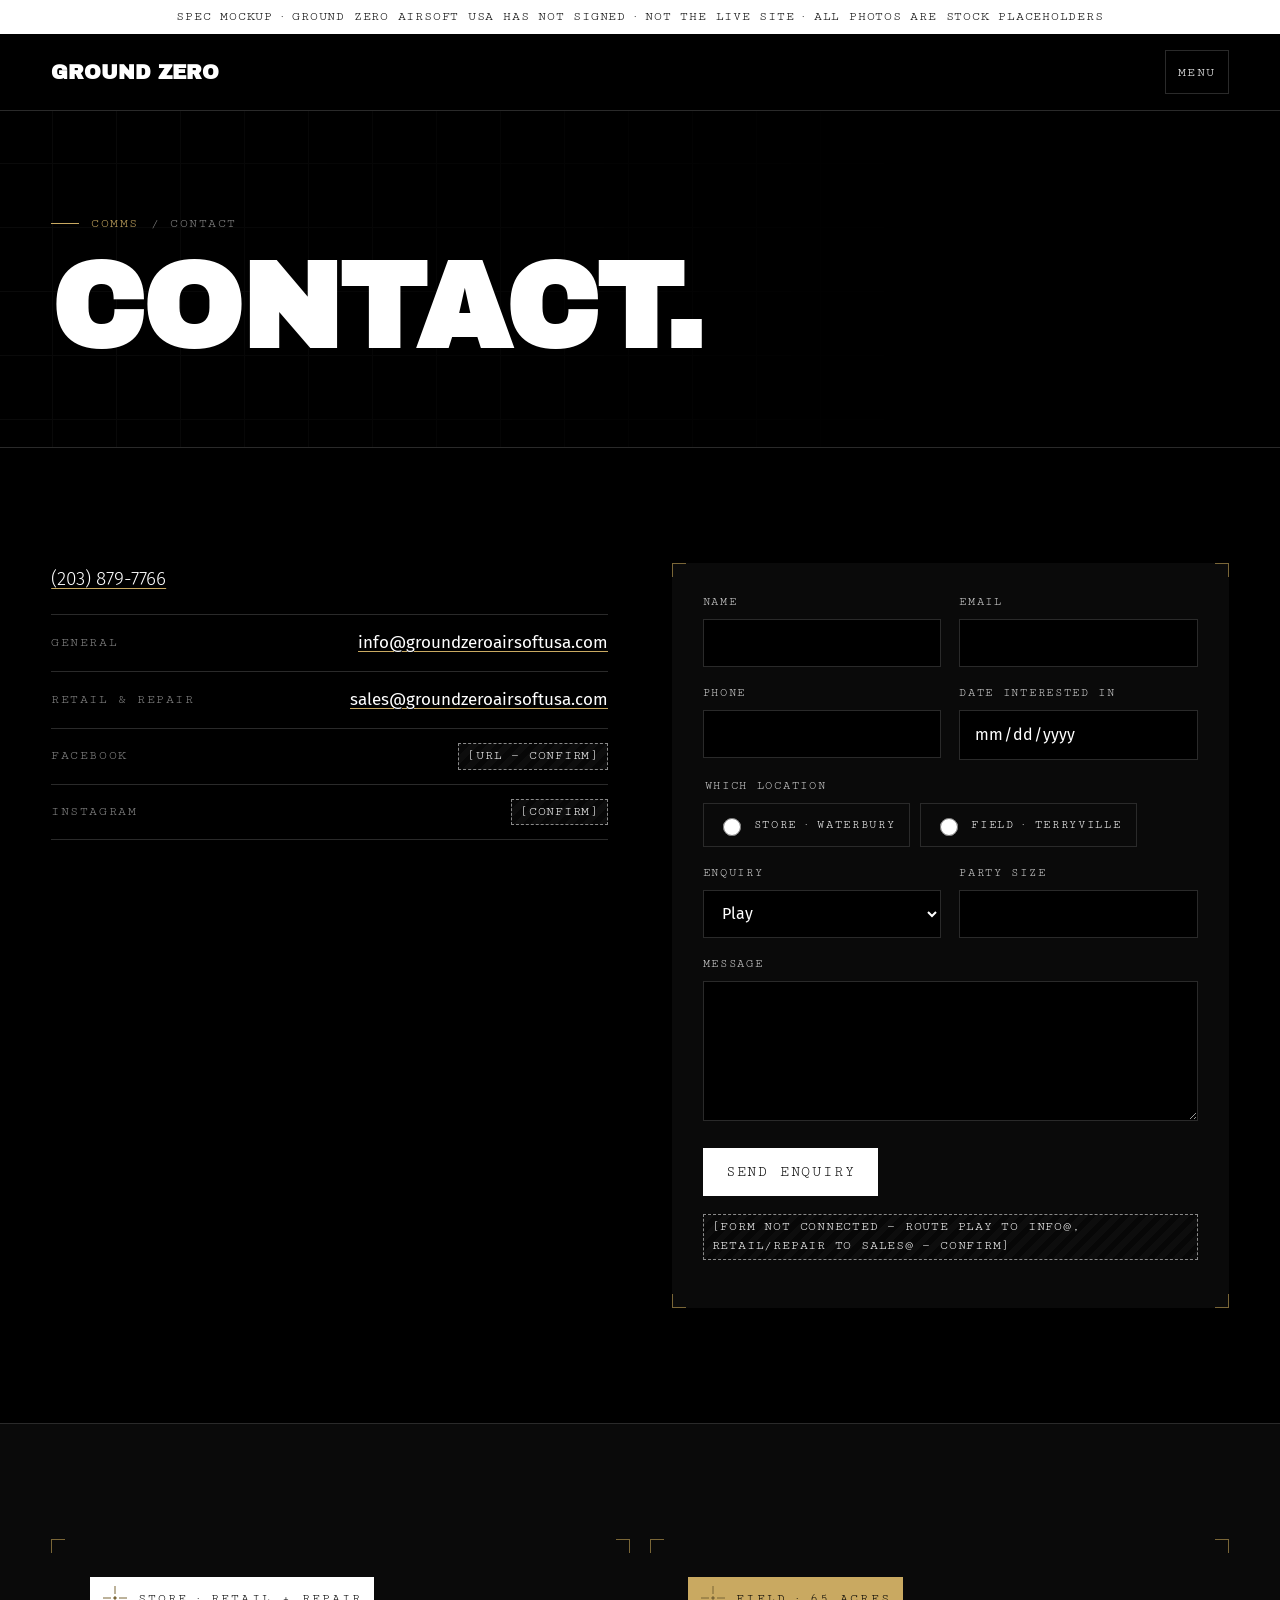
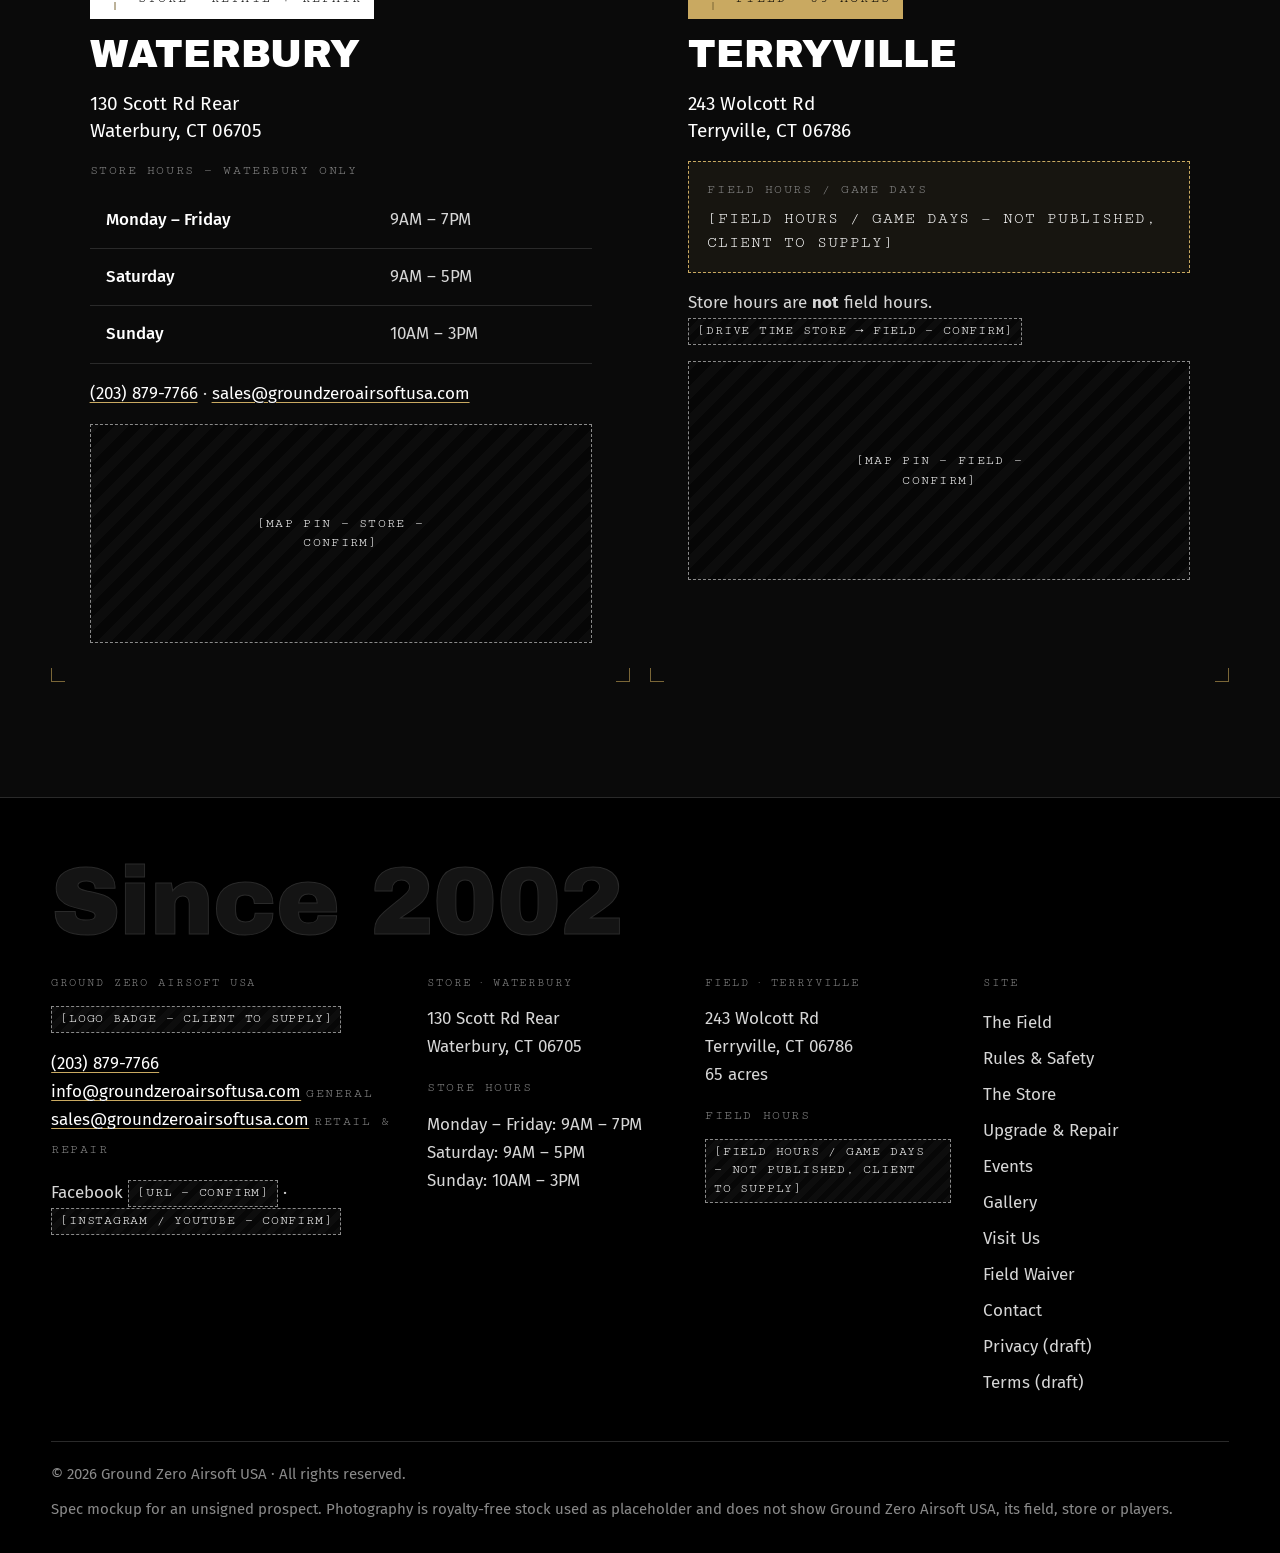
==== contact.html @ c012fc30 "Publish spec mockup preview (site files only) Co-Authored-By: Claude Opus 5.5 <noreply@anthropic.com" ====
<!doctype html>
<html lang="en">
<head>
<meta charset="utf-8">
<meta name="viewport" content="width=device-width, initial-scale=1">
<title>Contact | Ground Zero Airsoft USA</title>
<meta name="description" content="Call (203) 879-7766 or email info@ / sales@groundzeroairsoftusa.com.">
<meta name="robots" content="noindex, nofollow">
<meta name="theme-color" content="#000000">
<link rel="icon" href="assets/favicon.svg" type="image/svg+xml">
<link rel="preconnect" href="https://fonts.googleapis.com">
<link rel="preconnect" href="https://fonts.gstatic.com" crossorigin>
<link href="https://fonts.googleapis.com/css2?family=Archivo+Black&family=Cutive+Mono&family=Fira+Sans:wght@400;500;600&display=swap" rel="stylesheet">
<link rel="stylesheet" href="styles.css">
</head>
<body>
<a class="skip" href="#main">Skip to content</a>
<div class="mock-ribbon">Spec mockup · Ground Zero Airsoft USA has not signed · not the live site · all photos are stock placeholders</div>
<header class="site-head">
  <div class="wrap">
    <a class="brand" href="index.html" aria-label="Ground Zero Airsoft USA home"><span class="display">Ground Zero</span><span class="mono">Airsoft USA · est. 2002</span></a>
    <button class="menu-btn" aria-expanded="false" aria-controls="site-nav">Menu</button>
    <nav class="nav" id="site-nav" aria-label="Main"><ul><li><a href="index.html">Home</a></li><li><a href="field.html">The Field</a></li><li><a href="rules.html">Rules &amp; Safety</a></li><li><a href="store.html">The Store</a></li><li><a href="upgrade-repair.html">Upgrade &amp; Repair</a></li><li><a href="events.html">Events</a></li><li><a href="gallery.html">Gallery</a></li><li><a href="visit.html">Visit Us</a></li><li><a href="waiver.html">Field Waiver</a></li></ul></nav>
    <a class="head-call" href="tel:+12038797766"><svg class="xmark" viewBox="0 0 26 26" aria-hidden="true" fill="none" stroke="currentColor" stroke-width="1"><path d="M13 1v8M13 17v8M1 13h8M17 13h8"/><circle cx="13" cy="13" r="1.2" fill="currentColor"/></svg>(203) 879-7766</a>
  </div>
</header>
<main id="main">
<section class="page-head">
  <div class="grid-overlay" aria-hidden="true"></div>
  <div class="wrap">
    <p class="eyebrow"><b>COMMS</b> / Contact</p>
    <h1 class="display">Contact.</h1>
    
  </div>
</section>
<section class="section"><div class="wrap split split--top"><div>
  <p class="lede"><a href="tel:+12038797766">(203) 879-7766</a></p>
  <ul class="loc-list"><li><span class="mono">General</span><a href="mailto:info@groundzeroairsoftusa.com">info@groundzeroairsoftusa.com</a></li><li><span class="mono">Retail &amp; repair</span><a href="mailto:sales@groundzeroairsoftusa.com">sales@groundzeroairsoftusa.com</a></li><li><span class="mono">Facebook</span><span class="flag ">[URL — CONFIRM]</span></li><li><span class="mono">Instagram</span><span class="flag ">[CONFIRM]</span></li></ul>
</div><div class="brk panel card rv"><form class="form" data-mock novalidate>
  <div class="row"><div><label for="f-name">Name</label><input id="f-name" required autocomplete="name"></div><div><label for="f-email">Email</label><input id="f-email" type="email" required autocomplete="email"></div></div>
  <div class="row"><div><label for="f-phone">Phone</label><input id="f-phone" type="tel" autocomplete="tel"></div><div><label for="f-date">Date interested in</label><input id="f-date" type="date"></div></div>
  <fieldset><legend>Which location</legend><div class="checks"><label><input type="radio" name="loc" value="store">Store · Waterbury</label><label><input type="radio" name="loc" value="field">Field · Terryville</label></div></fieldset>
  <div class="row"><div><label for="f-type">Enquiry</label><select id="f-type"><option>Play</option><option>Special event</option><option>Retail</option><option>Upgrade / repair</option></select></div><div><label for="f-party">Party size</label><input id="f-party" type="number" min="1" inputmode="numeric"></div></div>
  <div><label for="f-msg">Message</label><textarea id="f-msg"></textarea></div>
  <div class="btn-row"><button class="btn btn--primary" type="submit">Send enquiry</button></div>
  <p class="form-status" role="status" tabindex="-1" hidden></p>
  <p><span class="flag ">[FORM NOT CONNECTED — ROUTE PLAY TO info@, RETAIL/REPAIR TO sales@ — CONFIRM]</span></p>
</form></div></div></section>
<section class="section section--panel"><div class="wrap"><div class="locs"><article class="loc brk rv" id="store-location">
    <span class="tag"><svg class="xmark" viewBox="0 0 26 26" aria-hidden="true" fill="none" stroke="currentColor" stroke-width="1"><path d="M13 1v8M13 17v8M1 13h8M17 13h8"/><circle cx="13" cy="13" r="1.2" fill="currentColor"/></svg>Store · retail + repair</span>
    <h3>Waterbury</h3>
    <address>130 Scott Rd Rear<br>Waterbury, CT 06705</address>
    <table class="dtable"><caption>Store hours — Waterbury only</caption><tbody><tr><th scope="row">Monday – Friday</th><td>9AM – 7PM</td></tr><tr><th scope="row">Saturday</th><td>9AM – 5PM</td></tr><tr><th scope="row">Sunday</th><td>10AM – 3PM</td></tr></tbody></table>
    <p style="margin:0"><a href="tel:+12038797766">(203) 879-7766</a> · <a href="mailto:sales@groundzeroairsoftusa.com">sales@groundzeroairsoftusa.com</a></p>
    <div class="ph-frame"><span>[MAP PIN — STORE — CONFIRM]</span></div>
  </article><article class="loc loc--field brk rv" id="field-location">
    <span class="tag"><svg class="xmark" viewBox="0 0 26 26" aria-hidden="true" fill="none" stroke="currentColor" stroke-width="1"><path d="M13 1v8M13 17v8M1 13h8M17 13h8"/><circle cx="13" cy="13" r="1.2" fill="currentColor"/></svg>Field · 65 acres</span>
    <h3>Terryville</h3>
    <address>243 Wolcott Rd<br>Terryville, CT 06786</address>
    <div class="hours-gap"><p class="mono" style="margin:0 0 8px">Field hours / game days</p><span class="flag">[FIELD HOURS / GAME DAYS — NOT PUBLISHED, CLIENT TO SUPPLY]</span></div>
    <p style="margin:0">Store hours are <strong>not</strong> field hours. <span class="flag ">[DRIVE TIME STORE → FIELD — CONFIRM]</span></p>
    <div class="ph-frame"><span>[MAP PIN — FIELD — CONFIRM]</span></div>
  </article></div></div></section></main>
<footer class="site-foot">
  <div class="wrap">
    <p class="esa" aria-hidden="true">Since 2002</p>
    <div class="foot-grid">
      <div>
        <h2>Ground Zero Airsoft USA</h2>
        <p><span class="flag ">[LOGO BADGE — CLIENT TO SUPPLY]</span></p>
        <p><a href="tel:+12038797766">(203) 879-7766</a><br><a href="mailto:info@groundzeroairsoftusa.com">info@groundzeroairsoftusa.com</a> <span class="mono">General</span><br><a href="mailto:sales@groundzeroairsoftusa.com">sales@groundzeroairsoftusa.com</a> <span class="mono">Retail &amp; repair</span></p>
        <p>Facebook <span class="flag ">[URL — CONFIRM]</span> · <span class="flag ">[INSTAGRAM / YOUTUBE — CONFIRM]</span></p>
      </div>
      <div>
        <h2>Store · Waterbury</h2>
        <p>130 Scott Rd Rear<br>Waterbury, CT 06705</p>
        <p class="mono">Store hours</p><p>Monday – Friday: 9AM – 7PM<br>Saturday: 9AM – 5PM<br>Sunday: 10AM – 3PM</p>
      </div>
      <div>
        <h2>Field · Terryville</h2>
        <p>243 Wolcott Rd<br>Terryville, CT 06786<br>65 acres</p>
        <p class="mono">Field hours</p><p><span class="flag ">[FIELD HOURS / GAME DAYS — NOT PUBLISHED, CLIENT TO SUPPLY]</span></p>
      </div>
      <div>
        <h2>Site</h2>
        <ul><li><a href="field.html">The Field</a></li><li><a href="rules.html">Rules &amp; Safety</a></li><li><a href="store.html">The Store</a></li><li><a href="upgrade-repair.html">Upgrade &amp; Repair</a></li><li><a href="events.html">Events</a></li><li><a href="gallery.html">Gallery</a></li><li><a href="visit.html">Visit Us</a></li><li><a href="waiver.html">Field Waiver</a></li><li><a href="contact.html">Contact</a></li><li><a href="privacy.html">Privacy (draft)</a></li><li><a href="terms.html">Terms (draft)</a></li></ul>
      </div>
    </div>
    <div class="foot-base">
      <p>© <span data-year>2026</span> Ground Zero Airsoft USA · All rights reserved.</p>
      <p>Spec mockup for an unsigned prospect. Photography is royalty-free stock used as placeholder and does not show Ground Zero Airsoft USA, its field, store or players.</p>
    </div>
  </div>
</footer>
<nav class="action-bar" aria-label="Quick actions">
  <a href="tel:+12038797766">Call</a>
  <a href="waiver.html">Field waiver</a>
</nav>
<script src="script.js" defer></script>
</body>
</html>
---- styles.css ----
/* ==========================================================================
   Ground Zero Airsoft USA — spec mockup
   Register: their own badge. True black + white + logo tan (#C9A961, CONFIRM
   from the logo file). Tan draws lines and sets figures; it never fills area.
   Heavy, wide, warm, institutional. NO BLUE anywhere: the theme-default blue
   is gone, and electric blue belongs to another lead in this folder.
   The reticle is the design system: rings, crosshairs, tick rings, brackets.
   ========================================================================== */

@property --arm { syntax: "<length>"; inherits: true; initial-value: 14px; }
@property --bc  { syntax: "<color>";  inherits: true; initial-value: #7A6637; }

:root {
  --zero: #000000;          /* true black — the logo's ground, ~80% of every page */
  --panel: #0A0A0A;
  --panel-raised: #141414;
  --rule: #2A2A2A;
  --muted: #8A8A8A;         /* 6.1:1 on black */
  --body: #D6D6D6;
  --white: #FFFFFF;         /* display type, the dominant high-contrast voice */
  --tan: #C9A961;           /* [CONFIRM — SAMPLE FROM LOGO FILE] precious minority accent, ~5%: lines and figures, never area */
  --tan-dim: #7A6637;
  --tan-wash: rgba(201, 169, 97, .07);

  --f-display: "Archivo Black", "Arial Black", sans-serif;
  --f-body: "Fira Sans", system-ui, sans-serif;
  --f-mono: "Cutive Mono", "Courier New", monospace;

  --ease: cubic-bezier(.2, .7, .2, 1);
  --wrap: 1600px;
  --gutter: clamp(16px, 4vw, 56px);
  --head-h: 76px;
}

*, *::before, *::after { box-sizing: border-box; }
html { -webkit-text-size-adjust: 100%; scroll-padding-top: calc(var(--head-h) + 16px); }
body {
  margin: 0; background: var(--zero); color: var(--body);
  font: 400 1.0625rem/1.65 var(--f-body);
  -webkit-font-smoothing: antialiased;
  padding-bottom: 64px; /* mobile action bar */
}
@media (min-width: 900px) { body { padding-bottom: 0; } }
img { max-width: 100%; height: auto; display: block; }
a { color: var(--white); text-decoration-color: var(--tan); text-underline-offset: 3px; text-decoration-thickness: 1px; }
a:hover { color: var(--tan); }
:focus-visible { outline: 2px solid var(--tan); outline-offset: 3px; }
h1, h2, h3, h4 { color: var(--white); margin: 0 0 .5em; }
p { margin: 0 0 1em; }
.sr-only { position: absolute; width: 1px; height: 1px; overflow: hidden; clip: rect(0 0 0 0); white-space: nowrap; }
.skip { position: absolute; left: 12px; top: -60px; z-index: 100; background: var(--white); color: var(--zero); padding: 10px 14px; font-family: var(--f-mono); }
.skip:focus { top: 12px; }

.wrap { width: 100%; max-width: var(--wrap); margin: 0 auto; padding: 0 var(--gutter); }

/* ---------- Type voices ---------- */
.display {
  font-family: var(--f-display); font-weight: 900; text-transform: uppercase;
  letter-spacing: -.015em; line-height: .95; color: var(--white);
}
.mono, .eyebrow {
  font-family: var(--f-mono); text-transform: uppercase; letter-spacing: .12em;
  color: var(--muted); font-size: .8125rem; line-height: 1.5;
}
.eyebrow { display: flex; align-items: center; gap: 12px; margin-bottom: 18px; }
.eyebrow::before { content: ""; width: 28px; height: 1px; background: var(--tan); flex: none; }
.eyebrow b { color: var(--tan); font-weight: 400; }
h2.display { font-size: clamp(2rem, 5.4vw, 4.4rem); margin-bottom: 20px; }
h3.display { font-size: clamp(1.4rem, 2.6vw, 2.1rem); font-weight: 400; }
.lede { font-size: 1.1875rem; font-weight: 300; color: var(--body); max-width: 62ch; }

/* ---------- Flags: every [CONFIRM] stays visible ---------- */
.flag {
  display: inline-block; font: 400 .8125rem/1.45 var(--f-mono); letter-spacing: .06em;
  text-transform: uppercase; color: var(--white);
  border: 1px dashed var(--muted); background: repeating-linear-gradient(-45deg, #0d0d0d 0 6px, #070707 6px 12px);
  padding: 3px 8px; vertical-align: middle; max-width: 100%; overflow-wrap: anywhere;
}
.flag--block { display: block; padding: 12px 14px; margin: 12px 0; }
.flag--sic { border-color: var(--tan-dim); color: var(--tan); }
.flag--note { color: var(--body); }
.mock-ribbon {
  background: var(--white); color: var(--zero); font: 400 .8125rem/1.4 var(--f-mono);
  letter-spacing: .06em; text-transform: uppercase; text-align: center; padding: 8px 16px;
}

/* ---------- Bracket corners (draw on) ---------- */
.brk {
  --arm: 14px; --bc: var(--tan-dim);
  position: relative;
  background:
    linear-gradient(var(--bc), var(--bc)) top left / var(--arm) 1px no-repeat,
    linear-gradient(var(--bc), var(--bc)) top left / 1px var(--arm) no-repeat,
    linear-gradient(var(--bc), var(--bc)) top right / var(--arm) 1px no-repeat,
    linear-gradient(var(--bc), var(--bc)) top right / 1px var(--arm) no-repeat,
    linear-gradient(var(--bc), var(--bc)) bottom left / var(--arm) 1px no-repeat,
    linear-gradient(var(--bc), var(--bc)) bottom left / 1px var(--arm) no-repeat,
    linear-gradient(var(--bc), var(--bc)) bottom right / var(--arm) 1px no-repeat,
    linear-gradient(var(--bc), var(--bc)) bottom right / 1px var(--arm) no-repeat;
  transition: --arm 180ms var(--ease), --bc 120ms linear;
}
.brk.panel { background-color: var(--panel); }
.js-motion .brk.rv:not(.is-in) { --arm: 0px; }
a.brk:hover, .brk:hover, .brk:focus-within, .brk.is-active { --bc: var(--tan); }

/* ---------- Header ---------- */
.site-head {
  position: sticky; top: 0; z-index: 50; background: rgba(0, 0, 0, .92);
  border-bottom: 1px solid var(--rule); backdrop-filter: blur(8px);
}
.site-head .wrap { display: flex; align-items: center; gap: 20px; height: var(--head-h); transition: height 220ms var(--ease); }
.site-head.is-condensed .wrap { height: 56px; }
.brand { display: flex; align-items: baseline; gap: 10px; text-decoration: none; color: var(--white); min-height: 44px; align-items: center; }
.brand .display { font-size: 1.75rem; line-height: 1; }
.brand .mono { font-size: .6875rem; color: var(--muted); }
.nav { margin-left: auto; }
.nav ul { list-style: none; margin: 0; padding: 0; display: flex; gap: 2px; }
.nav a {
  display: flex; align-items: center; min-height: 44px; padding: 0 10px;
  font: 400 .8125rem/1 var(--f-mono); letter-spacing: .1em; text-transform: uppercase;
  color: var(--body); text-decoration: none; border-bottom: 1px solid transparent;
}
.nav a:hover { color: var(--tan); }
.nav a[aria-current="page"] { color: var(--tan); border-bottom-color: var(--tan); }
.head-call {
  display: none; font: 400 .9375rem/1 var(--f-mono); letter-spacing: .08em; color: var(--white);
  text-decoration: none; border: 1px solid var(--rule); padding: 0 14px; min-height: 44px; align-items: center; gap: 8px;
}
.head-call:hover { border-color: var(--tan); color: var(--white); }
.menu-btn {
  margin-left: auto; min-height: 44px; min-width: 44px; padding: 0 12px; background: none;
  border: 1px solid var(--rule); color: var(--white); font: 400 .8125rem/1 var(--f-mono);
  letter-spacing: .12em; text-transform: uppercase; cursor: pointer;
}
@media (max-width: 1179px) {
  .nav { position: fixed; inset: var(--head-h) 0 auto 0; background: var(--zero); border-bottom: 1px solid var(--rule); display: none; max-height: calc(100vh - var(--head-h)); overflow: auto; }
  .nav.is-open { display: block; }
  .nav ul { flex-direction: column; padding: 8px var(--gutter) 20px; }
  .nav a { border-bottom: 1px solid var(--rule); font-size: .9375rem; }
}
@media (min-width: 1180px) {
  .menu-btn { display: none; }
  .head-call { display: inline-flex; }
}

/* ---------- Buttons ---------- */
.btn {
  display: inline-flex; align-items: center; justify-content: center; gap: 10px; min-height: 48px;
  padding: 0 22px; font: 400 .9375rem/1 var(--f-mono); letter-spacing: .12em; text-transform: uppercase;
  text-decoration: none; border: 1px solid var(--white); cursor: pointer;
  transition: background-color 120ms linear, color 120ms linear, border-color 120ms linear;
}
.btn--primary { background: var(--white); color: var(--zero); }
.btn--primary { background: var(--white); border-color: var(--white); color: var(--zero); }
.btn--primary:hover { background: var(--tan); border-color: var(--tan); color: var(--zero); }
.btn--ghost { background: transparent; color: var(--white); border-color: var(--tan); }
.btn--ghost:hover { border-color: var(--tan); color: var(--white); background: var(--tan-wash); }
.btn-row { display: flex; flex-wrap: wrap; gap: 12px; }

/* ---------- Hero ---------- */
.hero { position: relative; min-height: min(92vh, 900px); display: flex; align-items: flex-end; overflow: hidden; border-bottom: 1px solid var(--rule); }
.hero picture img { object-position: 70% 30%; }
.hero picture, .hero picture img { position: absolute; inset: 0; width: 100%; height: 100%; object-fit: cover; }
.hero::before { /* scrim: ground -> transparent, 180deg family */
  content: ""; position: absolute; inset: 0; z-index: 1;
  background:
    linear-gradient(0deg, var(--zero) 0%, rgba(0, 0, 0, 0) 38%),
    linear-gradient(90deg, rgba(0, 0, 0, .88) 0%, rgba(0, 0, 0, 0) 68%);
}
.grid-overlay {
  position: absolute; inset: -12px; z-index: 2; pointer-events: none; opacity: .35;
  background-image:
    linear-gradient(var(--rule) 1px, transparent 1px),
    linear-gradient(90deg, var(--rule) 1px, transparent 1px);
  background-size: 64px 64px;
}
.js-motion .hero .grid-overlay { animation: drift 40s linear infinite alternate; }
@keyframes drift { to { transform: translate(12px, 12px); } }
.hero-inner { position: relative; z-index: 3; padding-top: 120px; padding-bottom: clamp(40px, 7vw, 88px); width: 100%; }
/* red slash under the hero headline */
.hero h1::after { content: ""; display: block; width: 120px; height: 6px; background: var(--tan); margin-top: 18px; }
.hero h1 { font-size: clamp(2.5rem, 8.4vw, 7rem); margin: 0 auto 22px; max-width: 16ch; }
.hero .tagline { color: var(--white); }
.hero .tagline b { color: var(--tan); font-weight: 400; }
.img-label {
  position: absolute; z-index: 3; right: var(--gutter); top: 16px; font: 400 .75rem/1.4 var(--f-mono);
  letter-spacing: .08em; text-transform: uppercase; color: var(--body); background: rgba(0, 0, 0, .8); padding: 4px 8px; border: 1px solid var(--rule);
}
.reticle { position: absolute; z-index: 3; width: 84px; height: 84px; right: 18%; top: 30%; color: var(--tan); opacity: .9; pointer-events: none; }
.js-motion .reticle { animation: settle 900ms var(--ease) both 200ms; }
@keyframes settle { from { transform: translate(-26px, 18px) scale(1.25); opacity: 0; } to { transform: none; opacity: .9; } }
@media (max-width: 699px) { .reticle { display: none; } }

.hud-strip {
  display: grid; grid-template-columns: 1fr; border: 1px solid var(--rule); margin: 0 0 28px;
  background: rgba(0, 0, 0, .7);
}
.hud-strip > div { padding: 14px 18px; border-bottom: 1px solid var(--rule); display: flex; flex-direction: column; gap: 2px; }
.hud-strip > div:last-child { border-bottom: 0; }
.hud-strip .k { font: 400 .75rem/1.3 var(--f-mono); letter-spacing: .14em; color: var(--muted); text-transform: uppercase; }
.hud-strip .v { font: 400 1.75rem/1 var(--f-display); text-transform: uppercase; color: var(--white); letter-spacing: 0; }
@media (min-width: 700px) {
  .hud-strip { grid-template-columns: repeat(3, minmax(0, 1fr)); max-width: 980px; }
  .hud-strip > div { border-bottom: 0; border-right: 1px solid var(--rule); }
  .hud-strip > div:last-child { border-right: 0; }
}

/* ---------- Sections ---------- */
.section { padding: clamp(64px, 9vw, 120px) 0; position: relative; overflow-x: clip; border-bottom: 1px solid var(--rule); }
.section--panel { background: var(--panel); }
.section--topo { background-color: var(--zero); background-image: url("assets/rings.svg"); background-size: 1100px auto; background-position: 110% 50%; background-repeat: no-repeat; }
.section--panel.section--topo { background-color: var(--panel); }
.section--grid::after {
  content: ""; position: absolute; inset: 0; pointer-events: none; opacity: .25;
  background-image: linear-gradient(var(--rule) 1px, transparent 1px), linear-gradient(90deg, var(--rule) 1px, transparent 1px);
  background-size: 64px 64px; -webkit-mask-image: linear-gradient(180deg, #000, transparent 60%); mask-image: linear-gradient(180deg, #000, transparent 60%);
}
.section > .wrap { position: relative; z-index: 1; }
.sec-head { margin-bottom: clamp(32px, 5vw, 56px); max-width: 980px; }
.rule-draw { height: 1px; background: var(--rule); transform-origin: left; margin: 0 0 28px; }
.js-motion .rule-draw.rv:not(.is-in) { transform: scaleX(0); }
.rule-draw.rv { transition: transform 300ms var(--ease); }

.page-head { padding: clamp(56px, 8vw, 104px) 0 clamp(40px, 5vw, 64px); border-bottom: 1px solid var(--rule); position: relative; overflow: hidden; }
.page-head h1 { font-size: clamp(3rem, 10vw, 7.5rem); margin: 0 0 18px; }
.page-head .grid-overlay { opacity: .25; -webkit-mask-image: linear-gradient(90deg, #000, transparent 75%); mask-image: linear-gradient(90deg, #000, transparent 75%); }
.page-head .wrap { position: relative; z-index: 3; }

.grid { display: grid; gap: clamp(16px, 2vw, 24px); }
@media (min-width: 760px) { .grid--2 { grid-template-columns: repeat(2, minmax(0, 1fr)); } .grid--3 { grid-template-columns: repeat(2, minmax(0, 1fr)); } .grid--4 { grid-template-columns: repeat(2, minmax(0, 1fr)); } }
@media (min-width: 1100px) { .grid--3 { grid-template-columns: repeat(3, minmax(0, 1fr)); } .grid--4 { grid-template-columns: repeat(4, minmax(0, 1fr)); } }
.split { display: grid; gap: clamp(28px, 5vw, 72px); }
@media (min-width: 960px) { .split { grid-template-columns: minmax(0,1fr) minmax(0,1fr); align-items: start; } .split--wide-left { grid-template-columns: 1.3fr 1fr; } }

.card { padding: clamp(20px, 2.4vw, 32px); }
.card h3 { font: 400 1.75rem/1 var(--f-display); text-transform: uppercase; margin-bottom: 12px; }
.card .mono { display: block; margin-bottom: 10px; }

/* ---------- Status panel (Saturday) ---------- */
.status { display: grid; gap: 0; border: 1px solid var(--rule); background: var(--panel); }
.status-main { padding: clamp(22px, 3vw, 40px); border-bottom: 1px solid var(--rule); }
.status-main .open {
  font: 400 clamp(3rem, 9vw, 6.5rem)/.88 var(--f-display); text-transform: uppercase; color: var(--white); margin: 8px 0 14px;
}
.status-main .open span { display: block; color: var(--tan); font-weight: 800; }
.status-facts { list-style: none; margin: 0; padding: 0; display: grid; }
.status-facts li { padding: 16px clamp(22px, 3vw, 40px); border-bottom: 1px solid var(--rule); display: grid; gap: 4px; }
.status-facts li:last-child { border-bottom: 0; }
.status-facts .k { font: 400 .75rem/1.3 var(--f-mono); letter-spacing: .14em; text-transform: uppercase; color: var(--muted); }
.status-facts .v { color: var(--white); font-size: 1.125rem; }
@media (min-width: 960px) { .status { grid-template-columns: 1.1fr 1fr; } .status-main { border-bottom: 0; border-right: 1px solid var(--rule); } }

.pulse-dot { display: inline-block; width: 8px; height: 8px; background: var(--tan); margin-right: 8px; vertical-align: middle; }

/* ---------- Data tables ---------- */
.dtable { width: 100%; border-collapse: collapse; font-size: 1.0625rem; }
.dtable caption { text-align: left; font: 400 .8125rem/1.5 var(--f-mono); letter-spacing: .12em; text-transform: uppercase; color: var(--muted); padding: 0 0 12px; }
.dtable th, .dtable td { text-align: left; padding: 14px 16px; border-bottom: 1px solid var(--rule); vertical-align: top; }
.dtable thead th { font: 400 .75rem/1.3 var(--f-mono); letter-spacing: .14em; text-transform: uppercase; color: var(--body); background: var(--panel-raised); border-bottom: 1px solid var(--tan-dim); }
.dtable tbody th { color: var(--white); font-weight: 500; }
.hours td.is-open { color: var(--white); font-weight: 500; }
.hours tr.is-open th, .hours tr.is-open td { background: var(--tan-wash); color: var(--white); }
.hours tr.is-open th { box-shadow: inset 2px 0 0 var(--tan); }
.hours .closed { color: var(--muted); }

/* ---------- Chrono / M.E.D. ladder ---------- */
.chrono-wrap { position: relative; }
.chrono-wrap::before { /* the one faint radial wash */
  content: ""; position: absolute; inset: -10% 0; z-index: 0; pointer-events: none;
  background: radial-gradient(60% 55% at 50% 45%, var(--tan-wash), transparent 70%);
}
.chrono { position: relative; z-index: 1; width: 100%; border-collapse: collapse; background: var(--panel); border: 1px solid var(--rule); }
.chrono caption { text-align: left; padding: 0 0 14px; font: 400 .8125rem/1.5 var(--f-mono); letter-spacing: .12em; text-transform: uppercase; color: var(--body); }
.chrono th, .chrono td { padding: 18px 18px; text-align: left; vertical-align: top; border-bottom: 1px solid var(--rule); }
.chrono thead th { font: 400 .75rem/1.3 var(--f-mono); letter-spacing: .14em; text-transform: uppercase; color: var(--body); background: var(--panel-raised); }
.chrono tbody th { font-weight: 500; color: var(--white); font-size: 1.0625rem; }
.chrono .band-no { font: 400 .8125rem/1 var(--f-mono); letter-spacing: .12em; color: var(--muted); display: block; margin-bottom: 8px; }
.chrono .cond { display: block; color: var(--white); font-size: 1.0625rem; }
.chrono .cond + .cond { margin-top: 8px; }
.chrono .cond .and { font: 400 .75rem/1 var(--f-mono); letter-spacing: .14em; color: var(--tan); margin-right: 8px; text-transform: uppercase; }
.chrono .dist { font: 400 1.625rem/1 var(--f-display); letter-spacing: 0; }
.ticks { display: inline-flex; gap: 4px; }
.ticks i { width: 5px; height: 16px; background: var(--rule); display: block; transition: background-color 120ms linear; }
.band-1 .ticks i:nth-child(-n+1), .band-2 .ticks i:nth-child(-n+2) { background: var(--tan-dim); }
.band-3 .ticks i:nth-child(-n+3), .band-4 .ticks i:nth-child(-n+4) { background: var(--tan); }
.band-5 .ticks i { background: var(--white); }
.band-4 th, .band-4 td { background: var(--tan-wash); }
.band-5 th, .band-5 td { border-top: 1px solid var(--white); border-bottom: 1px solid var(--white); background: var(--tan-wash); }
.band-5 tbody th, .band-5 th { font-weight: 500; }
.band-5 .cond { font-weight: 500; }
.band-5 .dist { font-weight: 900; }
.js-motion .chrono.rv:not(.is-in) .ticks i { background: var(--rule) !important; }
.chrono-note { margin-top: 18px; padding: 16px 18px; border-left: 1px solid var(--tan); background: var(--panel); color: var(--white); }
@media (max-width: 759px) {
  .chrono thead { position: absolute; width: 1px; height: 1px; overflow: hidden; clip: rect(0 0 0 0); }
  .chrono, .chrono tbody, .chrono tr, .chrono th, .chrono td { display: block; width: 100%; }
  .chrono caption { display: block; width: 100%; padding: 14px 16px; border-bottom: 1px solid var(--rule); }
  .chrono tr { border-bottom: 1px solid var(--rule); }
  .chrono th, .chrono td { border-bottom: 0; padding: 10px 16px; }
  .chrono tr > :first-child { padding-top: 18px; }
  .chrono tr > :last-child { padding-bottom: 18px; }
  .chrono td[data-label]::before { content: attr(data-label); display: block; font: 400 .6875rem/1.3 var(--f-mono); letter-spacing: .14em; text-transform: uppercase; color: var(--muted); margin-bottom: 6px; }
  .band-5 th, .band-5 td { border: 0; }
  .band-5 { border-top: 1px solid var(--white) !important; border-bottom: 1px solid var(--white) !important; }
}
@media (forced-colors: active) { .ticks { display: none; } }
@media print { .ticks { display: none; } }

/* ---------- Eye protection ---------- */
.eyepro { display: grid; gap: 0; border: 1px solid var(--rule); background: var(--panel); }
.eyepro-std { padding: clamp(24px, 3vw, 40px); border-bottom: 1px solid var(--rule); }
.eyepro-std .std { font: 400 clamp(3.4rem, 10vw, 6rem)/.9 var(--f-display); color: var(--white); letter-spacing: -.01em; margin: 6px 0 10px; }
.eyepro ol { margin: 0; padding: 0; list-style: none; counter-reset: c; }
.eyepro li { counter-increment: c; padding: 18px clamp(22px, 3vw, 36px) 18px calc(clamp(22px, 3vw, 36px) + 42px); border-bottom: 1px solid var(--rule); position: relative; color: var(--white); }
.eyepro li:last-child { border-bottom: 0; }
.eyepro li::before { content: counter(c, decimal-leading-zero); position: absolute; left: clamp(22px, 3vw, 36px); top: 20px; font: 400 .8125rem/1 var(--f-mono); color: var(--tan); letter-spacing: .1em; }
.eyepro strong { color: var(--white); font-weight: 600; }
@media (min-width: 960px) { .eyepro { grid-template-columns: .8fr 1.2fr; } .eyepro-std { border-bottom: 0; border-right: 1px solid var(--rule); } }

/* ---------- Rules ---------- */
.rules { list-style: none; margin: 0; padding: 0; counter-reset: r; display: grid; gap: 0; border-top: 1px solid var(--rule); }
.rules > li { counter-increment: r; display: grid; gap: 6px 28px; padding: 26px 0; border-bottom: 1px solid var(--rule); }
.rules h3 { font: 400 1.625rem/1.05 var(--f-display); text-transform: uppercase; margin: 0; }
.rules h3::before { content: "R-" counter(r, decimal-leading-zero) " "; font: 400 .8125rem/1 var(--f-mono); color: var(--tan); letter-spacing: .12em; vertical-align: middle; margin-right: 10px; }
.rules p { margin: 0 0 .6em; max-width: 68ch; }
.rules a.anchor { font: 400 .75rem/1 var(--f-mono); color: var(--muted); text-decoration: none; letter-spacing: .1em; }
.rules a.anchor:hover { color: var(--tan); }
@media (min-width: 900px) { .rules > li { grid-template-columns: minmax(240px, 1fr) 2fr; } }

/* ---------- Fields ---------- */
.field-card { display: grid; overflow: hidden; text-decoration: none; color: inherit; background-color: var(--panel); }
.field-card figure { margin: 0; position: relative; aspect-ratio: 4 / 3; overflow: hidden; }
.field-card figure img { width: 100%; height: 100%; object-fit: cover; }
.field-card figure::after { content: ""; position: absolute; inset: 0; background: linear-gradient(0deg, var(--panel) 0%, rgba(10, 10, 10, 0) 55%); }
.field-card figcaption, .ph-cap { position: absolute; z-index: 1; left: 12px; top: 12px; font: 400 .6875rem/1.3 var(--f-mono); letter-spacing: .08em; text-transform: uppercase; color: var(--body); background: rgba(0, 0, 0, .82); padding: 4px 8px; border: 1px solid var(--rule); max-width: calc(100% - 24px); }
.field-card .body { padding: clamp(20px, 2.4vw, 32px); position: relative; }
.field-card .fno { font: 400 .8125rem/1 var(--f-mono); letter-spacing: .14em; color: var(--tan); }
.field-card h3 { font: 400 clamp(2.4rem, 5vw, 3.75rem)/.9 var(--f-display); text-transform: uppercase; margin: 10px 0 16px; }
.quote { margin: 0 0 14px; padding-left: 16px; border-left: 1px solid var(--tan-dim); color: var(--white); font-weight: 300; font-size: 1.125rem; }
.quote cite { display: block; margin-top: 8px; font: 400 .75rem/1.3 var(--f-mono); letter-spacing: .12em; text-transform: uppercase; color: var(--muted); font-style: normal; }
.tags { display: flex; flex-wrap: wrap; gap: 6px; list-style: none; margin: 14px 0 0; padding: 0; }
.tags li { font: 400 .75rem/1 var(--f-mono); letter-spacing: .12em; text-transform: uppercase; color: var(--body); border: 1px solid var(--rule); padding: 7px 9px; }
.mosaic { display: grid; gap: clamp(16px, 2vw, 24px); }
@media (min-width: 960px) { .mosaic { grid-template-columns: minmax(0,1fr) minmax(0,1fr); } .mosaic .mega { grid-column: 1 / -1; } }
.mega { display: grid; gap: 20px; padding: clamp(22px, 3vw, 36px); align-items: center; }
.mega .display { font-size: clamp(2.6rem, 6vw, 4.5rem); }
@media (min-width: 760px) { .mega { grid-template-columns: auto 1fr auto; } }

.ph-frame { position: relative; aspect-ratio: 4 / 3; border: 1px dashed var(--muted); display: grid; place-items: center; text-align: center; padding: 20px; background: repeating-linear-gradient(-45deg, #0c0c0c 0 10px, #060606 10px 20px); }
.ph-frame span { font: 400 .8125rem/1.5 var(--f-mono); letter-spacing: .1em; text-transform: uppercase; color: var(--white); max-width: 30ch; }
.ph-frame--wide { aspect-ratio: 16 / 9; }
.ph-frame--sq { aspect-ratio: 1 / 1; }

/* ---------- Selector (WARFACE-register pattern, rebuilt from scratch) ---------- */
.selector { display: grid; gap: 0; border: 1px solid var(--rule); background: var(--panel); }
.sel-list { display: flex; overflow-x: auto; border-bottom: 1px solid var(--rule); scrollbar-width: thin; }
.sel-list button {
  flex: none; min-height: 52px; padding: 0 18px; background: none; border: 0; border-right: 1px solid var(--rule);
  color: var(--body); font: 400 .8125rem/1 var(--f-mono); letter-spacing: .12em; text-transform: uppercase; cursor: pointer; text-align: left;
  border-bottom: 2px solid transparent;
}
.sel-list button:hover { color: var(--white); }
.sel-list button[aria-selected="true"] { color: var(--white); background: var(--tan-wash); border-bottom-color: var(--tan); }
.sel-list button.is-dev { color: var(--muted); }
.sel-list button .n { color: var(--muted); margin-right: 8px; }
.sel-panel { padding: clamp(22px, 3.5vw, 48px); display: grid; gap: 28px; }
.sel-panel[hidden] { display: none; }
.sel-panel h3 { font: 400 clamp(2.6rem, 7vw, 5rem)/.9 var(--f-display); text-transform: uppercase; margin: 6px 0 16px; }
.sel-panel p { font-size: 1.125rem; color: var(--white); max-width: 60ch; }
.sel-panel .kv { display: grid; gap: 0; border-top: 1px solid var(--rule); margin: 0; }
.sel-panel .kv div { display: grid; grid-template-columns: 140px 1fr; gap: 12px; padding: 12px 0; border-bottom: 1px solid var(--rule); }
.sel-panel .kv dt { font: 400 .75rem/1.5 var(--f-mono); letter-spacing: .12em; text-transform: uppercase; color: var(--muted); }
.sel-panel .kv dd { margin: 0; color: var(--white); }
.sel-panel.is-dev h3 { color: var(--body); }
@media (min-width: 1000px) {
  .selector { grid-template-columns: 300px 1fr; }
  .sel-list { flex-direction: column; border-bottom: 0; border-right: 1px solid var(--rule); overflow: visible; }
  .sel-list button { border-right: 0; border-bottom: 1px solid var(--rule); border-left: 2px solid transparent; min-height: 56px; }
  .sel-list button[aria-selected="true"] { border-left-color: var(--tan); border-bottom-color: var(--rule); }
}
/* No-JS: every panel shows, stacked */
html:not(.js) .sel-list { display: none; }
html:not(.js) .sel-panel[hidden] { display: grid; border-top: 1px solid var(--rule); }

.dev-badge { display: inline-block; font: 400 .75rem/1 var(--f-mono); letter-spacing: .14em; text-transform: uppercase; color: var(--white); border: 1px dashed var(--tan-dim); padding: 6px 8px; }
.variants { display: grid; grid-template-columns: repeat(auto-fit, minmax(150px, 1fr)); gap: 1px; background: var(--rule); list-style: none; padding: 0; margin: 24px 0 0; border: 1px solid var(--rule); }
.variants li { padding: 16px 18px; background: var(--zero); }
.variants .k { font: 400 .6875rem/1 var(--f-mono); letter-spacing: .14em; color: var(--muted); display: block; margin-bottom: 8px; text-transform: uppercase; }
.variants .v { font: 400 1.5rem/1 var(--f-display); text-transform: uppercase; color: var(--white); }

/* ---------- Rentals ---------- */
.gun { display: grid; grid-template-columns: minmax(0, 1fr); gap: 0; min-width: 0; background-color: var(--panel); }
.gun .ph-frame { aspect-ratio: 16 / 9; border-width: 0 0 1px; }
.gun .body { padding: clamp(20px, 2.4vw, 28px); display: grid; gap: 12px; align-content: start; }
.gun h3 { font: 400 2.25rem/.95 var(--f-display); text-transform: uppercase; margin: 0; }
.deposit { display: grid; grid-template-columns: auto minmax(0,1fr); align-items: baseline; gap: 12px; border-top: 1px solid var(--rule); padding-top: 14px; margin-top: 4px; }
.deposit .k { font: 400 .75rem/1.2 var(--f-mono); letter-spacing: .16em; text-transform: uppercase; color: var(--white); border: 1px solid var(--white); padding: 6px 8px; }
.deposit .v { font: 400 2.5rem/1 var(--f-display); color: var(--white); }
.deposit .v small { font: 400 .75rem/1.3 var(--f-mono); letter-spacing: .1em; color: var(--muted); display: block; text-transform: uppercase; margin-top: 4px; }
.pkg { display: grid; grid-template-columns: minmax(0, 1fr); gap: 14px; align-content: start; background-color: var(--panel); }
.pkg .pname { font: 400 1.75rem/1 var(--f-display); text-transform: uppercase; color: var(--white); margin: 0; }
.pkg .rate { border: 1px dashed var(--muted); padding: 14px; display: grid; gap: 6px; }
.pkg .rate .k { font: 400 .6875rem/1 var(--f-mono); letter-spacing: .16em; text-transform: uppercase; color: var(--muted); }
.pkg .rate .flag { border: 0; background: none; padding: 0; font-size: .875rem; color: var(--white); }
.pkg ul { margin: 0; padding-left: 18px; }

.checklist { list-style: none; margin: 0; padding: 0; display: grid; gap: 0; border-top: 1px solid var(--rule); }
.checklist li { display: grid; grid-template-columns: 28px 1fr; gap: 12px; padding: 14px 0; border-bottom: 1px solid var(--rule); color: var(--white); }
.checklist li::before { content: ""; width: 14px; height: 14px; border: 1px solid var(--tan); margin-top: 6px; background: linear-gradient(var(--tan), var(--tan)) center / 6px 6px no-repeat; }
.checklist .mono { display: block; }

/* ---------- Photo band ---------- */
.photo-band { position: relative; min-height: 380px; display: flex; align-items: flex-end; overflow: hidden; border-bottom: 1px solid var(--rule); }
.photo-band > img { position: absolute; inset: 0; width: 100%; height: 100%; object-fit: cover; }
.photo-band::before { content: ""; position: absolute; inset: 0; z-index: 1; background: linear-gradient(0deg, var(--zero) 8%, rgba(0, 0, 0, .1) 100%); }
.photo-band .wrap { position: relative; z-index: 2; padding-top: 80px; padding-bottom: 48px; }

/* ---------- Location ---------- */
.loc-list { list-style: none; padding: 0; margin: 0; border-top: 1px solid var(--rule); }
.loc-list li { display: flex; flex-wrap: wrap; justify-content: space-between; gap: 6px 16px; padding: 14px 0; border-bottom: 1px solid var(--rule); align-items: center; }
.loc-list .town { font: 400 1.5rem/1 var(--f-display); text-transform: uppercase; color: var(--white); }
.big-quote { font: 300 clamp(1.4rem, 2.6vw, 2rem)/1.35 var(--f-body); color: var(--white); margin: 0 0 18px; padding: 0 0 0 22px; border-left: 1px solid var(--tan); }
.map-frame { aspect-ratio: 4 / 3; border: 1px solid var(--rule); background: var(--panel) url("assets/rings.svg") center / 700px auto no-repeat; display: grid; place-items: center; position: relative; }
.map-frame .pin { width: 64px; height: 64px; color: var(--tan); }

/* ---------- Events ---------- */
.event-card { display: grid; gap: 10px; align-content: start; min-height: 220px; background-color: var(--panel); }
.event-card .date { font: 400 2.5rem/1 var(--f-display); color: var(--body); }

/* ---------- Testimonials (empty, labelled) ---------- */
.testi { min-height: 180px; display: grid; align-content: center; gap: 10px; border: 1px dashed var(--rule); padding: 24px; }

/* ---------- Forms ---------- */
.form { display: grid; gap: 18px; }
.form .row { display: grid; gap: 18px; }
@media (min-width: 700px) { .form .row { grid-template-columns: minmax(0,1fr) minmax(0,1fr); } }
.form label, .form legend { display: block; font: 400 .75rem/1.4 var(--f-mono); letter-spacing: .14em; text-transform: uppercase; color: var(--body); margin-bottom: 8px; }
.form input, .form select, .form textarea {
  width: 100%; min-height: 48px; padding: 12px 14px; background: var(--zero); border: 1px solid var(--rule); color: var(--white);
  font: 400 1rem/1.4 var(--f-body); border-radius: 0;
}
.form textarea { min-height: 140px; resize: vertical; }
.form input:focus, .form select:focus, .form textarea:focus { outline: 2px solid var(--tan); outline-offset: 0; border-color: var(--tan); }
.form input[aria-invalid="true"], .form select[aria-invalid="true"] { border: 1px solid var(--white); box-shadow: inset 3px 0 0 var(--white); }
.form .err { font: 400 .8125rem/1.4 var(--f-mono); color: var(--white); letter-spacing: .06em; margin-top: 6px; }
.form .err::before { content: "▲ "; color: var(--tan); }
.form fieldset { border: 0; padding: 0; margin: 0; }
.checks { display: flex; flex-wrap: wrap; gap: 10px; }
.checks label { display: inline-flex; align-items: center; gap: 10px; min-height: 44px; padding: 0 14px; border: 1px solid var(--rule); text-transform: uppercase; color: var(--white); margin: 0; cursor: pointer; }
.checks input { width: 18px; min-height: 18px; height: 18px; accent-color: var(--tan); }
.form-status { font: 400 .875rem/1.5 var(--f-mono); color: var(--white); border: 1px solid var(--tan-dim); padding: 12px 14px; }
.form-status[hidden] { display: none; }

/* ---------- Waiver ---------- */
.waiver-panel { display: grid; gap: 22px; padding: clamp(24px, 3.5vw, 48px); background-color: var(--panel); }
.ext-note { font: 400 .75rem/1.4 var(--f-mono); letter-spacing: .1em; color: var(--muted); text-transform: uppercase; }

/* ---------- Footer ---------- */
.site-foot { padding: 64px 0 32px; background: var(--zero); position: relative; }
.site-foot .esa { font: 400 clamp(4rem, 14vw, 9rem)/.85 var(--f-display); color: var(--panel-raised); -webkit-text-stroke: 1px var(--rule); letter-spacing: -.01em; margin: 0 0 32px; }
.foot-grid { display: grid; gap: 32px; }
@media (min-width: 760px) { .foot-grid { grid-template-columns: repeat(2, minmax(0, 1fr)); } }
@media (min-width: 1100px) { .foot-grid { grid-template-columns: 1.4fr 1fr 1fr 1fr; } }
.site-foot h2 { font: 400 .75rem/1.3 var(--f-mono); letter-spacing: .16em; text-transform: uppercase; color: var(--muted); margin: 0 0 14px; }
.site-foot ul { list-style: none; padding: 0; margin: 0; }
.site-foot li a { display: inline-flex; min-height: 36px; align-items: center; color: var(--body); text-decoration: none; }
.site-foot li a:hover { color: var(--tan); }
.foot-base { margin-top: 40px; padding-top: 20px; border-top: 1px solid var(--rule); font-size: .9375rem; color: var(--muted); display: grid; gap: 10px; }
.foot-base p { margin: 0; color: var(--muted); }

/* ---------- Mobile action bar ---------- */
.action-bar { position: fixed; z-index: 60; left: 0; right: 0; bottom: 0; display: grid; grid-template-columns: minmax(0,1fr) minmax(0,1fr); border-top: 1px solid var(--rule); background: var(--zero); }
.action-bar a { min-height: 60px; display: flex; align-items: center; justify-content: center; gap: 8px; font: 400 .875rem/1 var(--f-mono); letter-spacing: .14em; text-transform: uppercase; text-decoration: none; }
.action-bar a:first-child { background: var(--white); color: var(--zero); }
.action-bar a:last-child { color: var(--white); border-left: 1px solid var(--rule); }
@media (min-width: 900px) { .action-bar { display: none; } }

/* ---------- Legal draft pages ---------- */
.draft-banner { border: 1px dashed var(--white); padding: 18px 20px; margin-bottom: 32px; color: var(--white); font: 400 .9375rem/1.5 var(--f-mono); letter-spacing: .04em; }
.prose { max-width: 72ch; }
.prose h2 { font: 400 1.75rem/1.1 var(--f-display); text-transform: uppercase; margin: 2em 0 .6em; }
.prose li { margin-bottom: .5em; }

/* ---------- Reveal motion (precise, mechanical) ---------- */
.js-motion .rv:not(.brk):not(.rule-draw):not(.chrono) { opacity: 0; transform: translateY(8px); transition: opacity 280ms var(--ease), transform 280ms var(--ease); transition-delay: calc(var(--i, 0) * 40ms); }
.js-motion .rv.is-in:not(.brk):not(.rule-draw):not(.chrono) { opacity: 1; transform: none; }
.js-motion .brk.rv { opacity: 0; transition: --arm 180ms var(--ease) 60ms, --bc 120ms linear, opacity 240ms var(--ease); }
.js-motion .brk.rv.is-in { opacity: 1; }

@media (prefers-reduced-motion: reduce) {
  *, *::before, *::after { animation: none !important; transition: none !important; scroll-behavior: auto !important; }
}

/* ---------- On the field: player photo strip ---------- */
.field-strip { display: grid; gap: 2px; background: var(--rule); border-top: 1px solid var(--rule); border-bottom: 1px solid var(--rule); }
.field-strip figure { margin: 0; position: relative; aspect-ratio: 4 / 3; overflow: hidden; background: var(--zero); }
.field-strip img { width: 100%; height: 100%; object-fit: cover; transition: transform 320ms var(--ease); }
.field-strip figure:hover img { transform: scale(1.03); }
.field-strip figure::after { content: ""; position: absolute; inset: 0; background: linear-gradient(0deg, rgba(0, 0, 0, .85) 0%, rgba(0, 0, 0, 0) 55%); }
.field-strip figcaption { position: absolute; z-index: 1; left: 14px; bottom: 12px; right: 14px; display: grid; gap: 4px; }
.field-strip .t { font: 400 1.5rem/1 var(--f-display); text-transform: uppercase; color: var(--white); }
.field-strip .t::before { content: ""; display: inline-block; width: 10px; height: 10px; background: var(--tan); margin-right: 10px; vertical-align: middle; }
.field-strip .s { font: 400 .6875rem/1.3 var(--f-mono); letter-spacing: .08em; text-transform: uppercase; color: var(--body); }
@media (min-width: 700px) { .field-strip { grid-template-columns: repeat(2, minmax(0, 1fr)); } }
@media (min-width: 1100px) { .field-strip { grid-template-columns: repeat(4, minmax(0, 1fr)); } }
@media (max-width: 699px) {
  .hero::before { background: linear-gradient(0deg, var(--zero) 0%, rgba(0, 0, 0, .7) 45%, rgba(0, 0, 0, .1) 100%); }
  .hero picture img { object-position: 50% 20%; }
}


/* ==========================================================================
   GROUND ZERO COMPONENTS
   ========================================================================== */
.mock-ribbon { background: var(--white); color: var(--zero); }
.brand .display { font-size: 1.25rem; letter-spacing: 0; }
.brand .mono { color: var(--tan); }
.eyebrow::before { background: var(--tan); }
.eyebrow b { color: var(--tan); }
a { text-decoration-color: var(--tan); }
a:hover { color: var(--tan); }

/* Ring/arc draw — SVG strokes with pathLength="1" sweep on once */
.ring-draw .sweep { stroke-dasharray: 1; stroke-dashoffset: 0; }
.js-motion .ring-draw.rv:not(.is-in) .sweep { stroke-dashoffset: 1; }
.js-motion .ring-draw.rv .sweep { transition: stroke-dashoffset 420ms var(--ease); }
.js-motion .ring-draw.rv { opacity: 1 !important; transform: none !important; }

/* ---------- Hero: centred badge lockup (ref-08 centred display hero) ---------- */
.hero { align-items: center; text-align: center; min-height: min(96vh, 980px); }
.hero::before { background: linear-gradient(180deg, rgba(0, 0, 0, .55) 0%, var(--zero) 100%) !important; }
.hero-inner { display: grid; justify-items: center; padding-top: 72px; }
.badge-lockup { position: relative; width: clamp(200px, 30vw, 300px); aspect-ratio: 1; margin: 0 auto 26px; color: var(--tan); }
.badge-lockup::before { /* restrained tan sheen — same family, two stops; the tan itself stays flat */
  content: ""; position: absolute; inset: 14%; border-radius: 50%; background: radial-gradient(circle at 50% 38%, rgba(201, 169, 97, .16), rgba(201, 169, 97, 0) 70%); }
.badge-lockup svg { position: absolute; inset: 0; width: 100%; height: 100%; overflow: visible; }
.badge-lockup .ring-text { font: 400 9.5px/1 var(--f-display); letter-spacing: .32em; fill: var(--white); }
.badge-lockup .logo-slot { position: absolute; inset: 31%; border-radius: 50%; border: 1px dashed var(--tan-dim); display: grid; place-items: center; text-align: center; padding: 6px;
  font: 400 .625rem/1.3 var(--f-mono); letter-spacing: .08em; text-transform: uppercase; color: var(--white); background: rgba(0, 0, 0, .55); }
.js-motion .badge-lockup .xh { animation: converge 500ms var(--ease) both 150ms; transform-origin: 100px 100px; }
@keyframes converge { from { transform: scale(1.12); opacity: 0; } to { transform: none; opacity: 1; } }
.hero .claim { font: 400 1.0625rem/1.5 var(--f-body); color: var(--body); margin: 0 0 26px; }
.hero .claim q { color: var(--white); font-weight: 500; }
.hero .claim cite { display: block; font: 400 .75rem/1.4 var(--f-mono); letter-spacing: .12em; text-transform: uppercase; color: var(--muted); font-style: normal; margin-top: 4px; }
.hero h1::after { margin: 18px auto 0; height: 3px; width: 72px; background: var(--tan); }
.hero .btn-row { justify-content: center; }
.hero .img-label { top: auto; bottom: 16px; }

/* ---------- Tick-ring stats ---------- */
.stat-rings { display: grid; grid-template-columns: repeat(2, minmax(0, 1fr)); gap: 18px 12px; list-style: none; padding: 0; margin: 0 0 30px; width: 100%; max-width: 980px; }
@media (min-width: 760px) { .stat-rings { grid-template-columns: repeat(4, minmax(0, 1fr)); } }
.stat-ring { position: relative; aspect-ratio: 1; max-width: 170px; width: 100%; margin: 0 auto; display: grid; place-items: center; text-align: center; align-content: center; }
.stat-ring svg { position: absolute; inset: 0; width: 100%; height: 100%; color: var(--tan); }
.stat-ring .v { position: relative; font: 400 clamp(1.4rem, 3.4vw, 2.3rem)/1 var(--f-display); color: var(--white); display: block; }
.stat-ring .k { position: relative; display: block; font: 400 .6875rem/1.3 var(--f-mono); letter-spacing: .14em; text-transform: uppercase; color: var(--tan); margin-top: 6px; max-width: 12ch; }

/* ---------- Two locations (never conflated) ---------- */
.locs { display: grid; gap: 20px; }
@media (min-width: 960px) { .locs { grid-template-columns: minmax(0, 1fr) minmax(0, 1fr); } }
.loc { padding: clamp(24px, 3vw, 40px); display: grid; gap: 16px; align-content: start; background-color: var(--panel); }
.loc .tag { display: inline-flex; align-items: center; gap: 10px; font: 400 .8125rem/1 var(--f-mono); letter-spacing: .16em; text-transform: uppercase; color: var(--zero); background: var(--white); padding: 8px 12px; justify-self: start; }
.loc--field .tag { background: var(--tan); }
.loc h3 { font: 400 clamp(1.6rem, 3vw, 2.4rem)/1 var(--f-display); text-transform: uppercase; margin: 0; }
.loc address { font-style: normal; font-size: 1.1875rem; color: var(--white); line-height: 1.45; }
.loc .hours-gap { border: 1px dashed var(--tan); padding: 18px; background: var(--tan-wash); }
.loc .hours-gap .flag { font-size: 1rem; border: 0; background: none; padding: 0; color: var(--white); }
.loc .ph-frame { aspect-ratio: 16 / 7; }

/* ---------- FPS limits (two rows only) ---------- */
.fps-wrap { position: relative; }
.fps-wrap::before { content: ""; position: absolute; inset: -12% 0; pointer-events: none; background: radial-gradient(55% 60% at 50% 50%, var(--tan-wash), transparent 70%); }
.fps { position: relative; width: 100%; border-collapse: collapse; background: var(--panel-raised); border: 1px solid var(--rule); }
.fps caption { text-align: left; padding: 0 0 14px; font: 400 .8125rem/1.5 var(--f-mono); letter-spacing: .12em; text-transform: uppercase; color: var(--body); }
.fps th, .fps td { padding: 22px 22px; text-align: left; border-bottom: 1px solid var(--rule); vertical-align: middle; }
.fps thead th { font: 400 .75rem/1.3 var(--f-mono); letter-spacing: .14em; text-transform: uppercase; color: var(--body); background: var(--panel); }
.fps tbody th { font: 500 1.1875rem/1.3 var(--f-body); color: var(--white); }
.fps .lim { font: 400 clamp(2.2rem, 5vw, 3.4rem)/1 var(--f-display); color: var(--tan); white-space: nowrap; }
.fps .lim small { font: 400 .875rem/1 var(--f-mono); letter-spacing: .1em; color: var(--body); margin-left: 8px; }
.fps .bb { font: 400 1rem/1.3 var(--f-mono); letter-spacing: .08em; color: var(--white); }
.chrono-line { margin-top: 18px; padding: 18px 20px; border-left: 2px solid var(--tan); background: var(--panel); color: var(--white); font-size: 1.125rem; }
@media (max-width: 699px) {
  .fps thead { position: absolute; width: 1px; height: 1px; overflow: hidden; clip: rect(0 0 0 0); }
  .fps, .fps tbody, .fps tr, .fps th, .fps td { display: block; width: 100%; }
  .fps caption { display: block; padding: 14px 16px; }
  .fps tr { border-bottom: 1px solid var(--rule); padding: 8px 0; }
  .fps th, .fps td { border: 0; padding: 8px 16px; }
  .fps td[data-label]::before { content: attr(data-label); display: block; font: 400 .6875rem/1.3 var(--f-mono); letter-spacing: .14em; text-transform: uppercase; color: var(--muted); margin-bottom: 4px; }
}

/* ---------- Rules: published vs labelled gaps ---------- */
.rulebook { list-style: none; margin: 0; padding: 0; border-top: 1px solid var(--rule); counter-reset: r; }
.rulebook > li { counter-increment: r; display: grid; gap: 8px 28px; padding: 24px 0; border-bottom: 1px solid var(--rule); }
@media (min-width: 900px) { .rulebook > li { grid-template-columns: minmax(240px, 1fr) 2fr; } }
.rulebook h3 { font: 400 1.25rem/1.15 var(--f-display); text-transform: uppercase; margin: 0; display: flex; gap: 12px; align-items: baseline; }
.rulebook h3::before { content: counter(r, decimal-leading-zero); font: 400 .8125rem/1 var(--f-mono); color: var(--tan); letter-spacing: .1em; }
.rulebook .status { display: inline-block; font: 400 .6875rem/1 var(--f-mono); letter-spacing: .16em; text-transform: uppercase; padding: 6px 8px; margin-bottom: 10px; }
.rulebook .status--pub { color: var(--zero); background: var(--tan); }
.rulebook .status--gap { color: var(--white); border: 1px dashed var(--muted); }
.rulebook p { margin: 0 0 .6em; max-width: 68ch; }

/* ---------- Money: one real figure, one labelled gap ---------- */
.money { display: grid; gap: 20px; }
@media (min-width: 960px) { .money { grid-template-columns: minmax(0, 1fr) minmax(0, 1fr); } }
.money .card { background-color: var(--panel-raised); display: grid; gap: 10px; align-content: start; min-height: 260px; }
.money .label { font: 400 .875rem/1.2 var(--f-mono); letter-spacing: .16em; text-transform: uppercase; color: var(--white); }
.money .fig { font: 400 clamp(3.4rem, 9vw, 6.4rem)/.9 var(--f-display); color: var(--tan); }
.money .fig small { display: block; font: 400 1rem/1.3 var(--f-mono); letter-spacing: .1em; color: var(--body); text-transform: uppercase; margin-top: 10px; }
.money .gapfig { border: 1px dashed var(--tan); padding: 20px; font: 400 clamp(1.1rem, 2.4vw, 1.6rem)/1.3 var(--f-mono); letter-spacing: .04em; text-transform: uppercase; color: var(--white); background: var(--tan-wash); }
.repair-panel .fig { font-size: clamp(3rem, 7vw, 5rem); }

/* ---------- Mission bullets (ref-08 rhythm) ---------- */
.mission { list-style: none; padding: 0; margin: 0; display: grid; gap: 0; border-top: 1px solid var(--rule); }
.mission li { display: grid; grid-template-columns: 34px minmax(0, 1fr); gap: 14px; padding: 18px 0; border-bottom: 1px solid var(--rule); color: var(--white); font-size: 1.125rem; align-items: start; }
.mission li svg { width: 22px; height: 22px; color: var(--tan); margin-top: 3px; }
.mission .mono { display: block; color: var(--muted); margin-top: 2px; }
.rain { font: 400 clamp(2.2rem, 6.4vw, 5.2rem)/.95 var(--f-display); text-transform: uppercase; color: var(--white); margin: 0; }
.rain span { color: var(--tan); }

/* ---------- Heritage ---------- */
.heritage { display: grid; gap: 32px; align-items: center; }
@media (min-width: 960px) { .heritage { grid-template-columns: 1.5fr 1fr; } }
.heritage .stat-ring { max-width: 280px; }
.heritage .stat-ring .v { font-size: clamp(3rem, 7vw, 5rem); }
.big-quote { font: 400 clamp(1.2rem, 2.2vw, 1.6rem)/1.5 var(--f-body); border-left-color: var(--tan); }

/* ---------- Legal disclaimer (THEIR text, verbatim) ---------- */
.legal { border: 1px solid var(--white); padding: clamp(22px, 3vw, 40px); background: var(--panel); display: grid; gap: 14px; }
.legal .who { font: 400 .8125rem/1.4 var(--f-mono); letter-spacing: .14em; text-transform: uppercase; color: var(--tan); }
.legal blockquote { margin: 0; color: var(--body); font-size: 1.0625rem; line-height: 1.75; max-width: 76ch; }
.legal blockquote p { margin: 0 0 1em; }

/* ---------- Gallery mosaic (ref-08) ---------- */
.gallery { display: grid; gap: 8px; grid-template-columns: repeat(2, minmax(0, 1fr)); grid-auto-rows: 160px; }
@media (min-width: 900px) { .gallery { grid-template-columns: repeat(4, minmax(0, 1fr)); grid-auto-rows: 220px; } }
.gallery figure { margin: 0; position: relative; overflow: hidden; background: var(--panel); }
.gallery figure.w2 { grid-column: span 2; }
.gallery figure.h2 { grid-row: span 2; }
.gallery img { width: 100%; height: 100%; object-fit: cover; }
.gallery figure:not(.gap)::after { content: ""; position: absolute; inset: 0; background: linear-gradient(0deg, rgba(0, 0, 0, .75), rgba(0, 0, 0, 0) 50%); }
.gallery figcaption { position: absolute; z-index: 1; left: 10px; right: 10px; bottom: 8px; font: 400 .6875rem/1.35 var(--f-mono); letter-spacing: .06em; text-transform: uppercase; color: var(--white); }
.gallery .ph-frame { height: 100%; aspect-ratio: auto; }

/* Crosshair mark */
.xmark { width: 26px; height: 26px; color: var(--tan-dim); transition: color 120ms linear; flex: none; }
.brk:hover .xmark, a:hover .xmark { color: var(--tan); }

.event-card .date { color: var(--muted); }
.site-foot .esa { color: var(--panel-raised); -webkit-text-stroke: 1px var(--rule); font-size: clamp(2.4rem, 8vw, 6rem); }
.photo-band p.display { font-size: clamp(1.8rem, 5vw, 3.6rem) !important; }
.status-main .open { font-size: clamp(2.2rem, 6vw, 4.4rem); }

/* ---------- Header: nine items need room ---------- */
.nav a { padding: 0 8px; font-size: .8125rem; letter-spacing: .06em; white-space: nowrap; }
.head-call { white-space: nowrap; }
.brand { white-space: nowrap; }
@media (max-width: 1559px) { .brand .mono { display: none; } }
@media (min-width: 1180px) and (max-width: 1379px) {
  .menu-btn { display: inline-flex; align-items: center; }
  .head-call { display: none; }
  .nav { position: fixed; inset: var(--head-h) 0 auto 0; background: var(--zero); border-bottom: 1px solid var(--rule); display: none; }
  .nav.is-open { display: block; }
  .nav ul { flex-direction: column; padding: 8px var(--gutter) 20px; }
  .nav a { border-bottom: 1px solid var(--rule); font-size: .9375rem; }
}
@media (max-width: 759px) {
  .hero .img-label { top: 10px; bottom: auto; right: 16px; left: 16px; text-align: center; }
  .hero-inner { padding-top: 96px; }
  .stat-ring { max-width: 132px; }
}
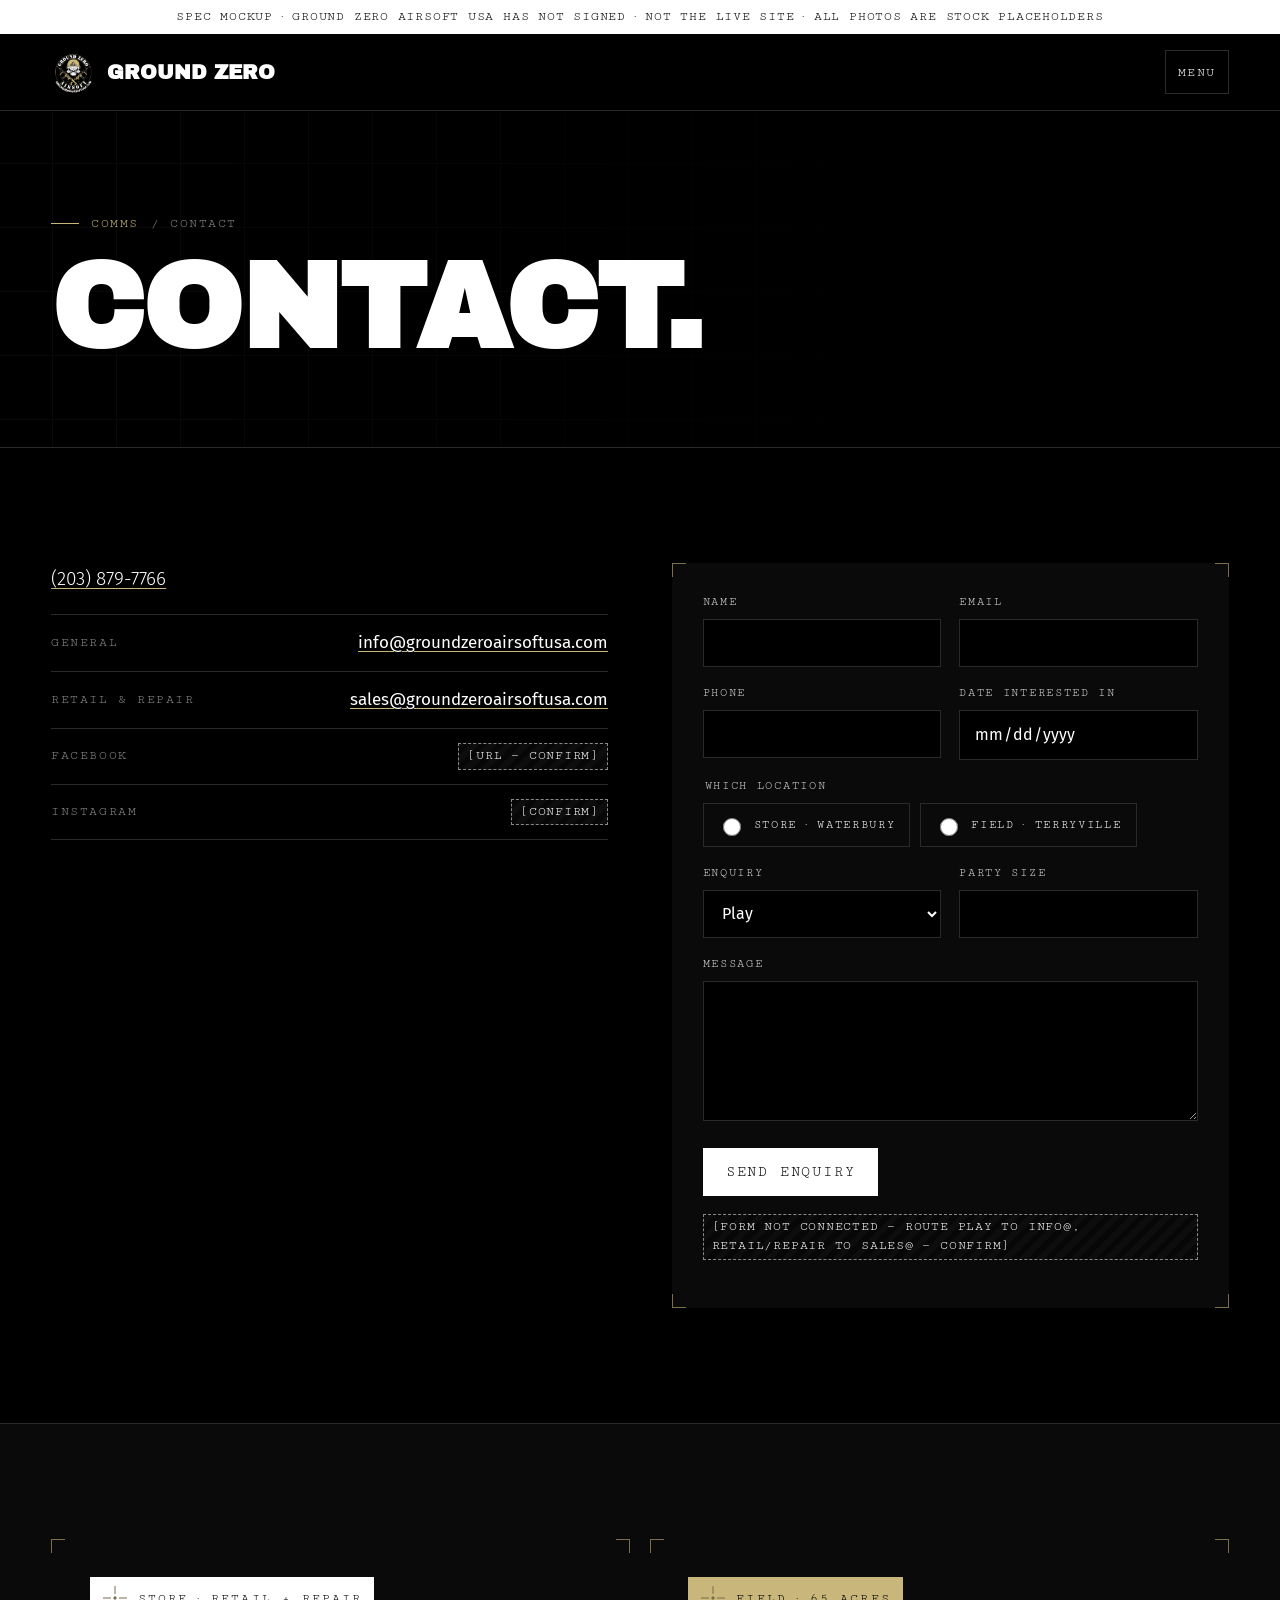
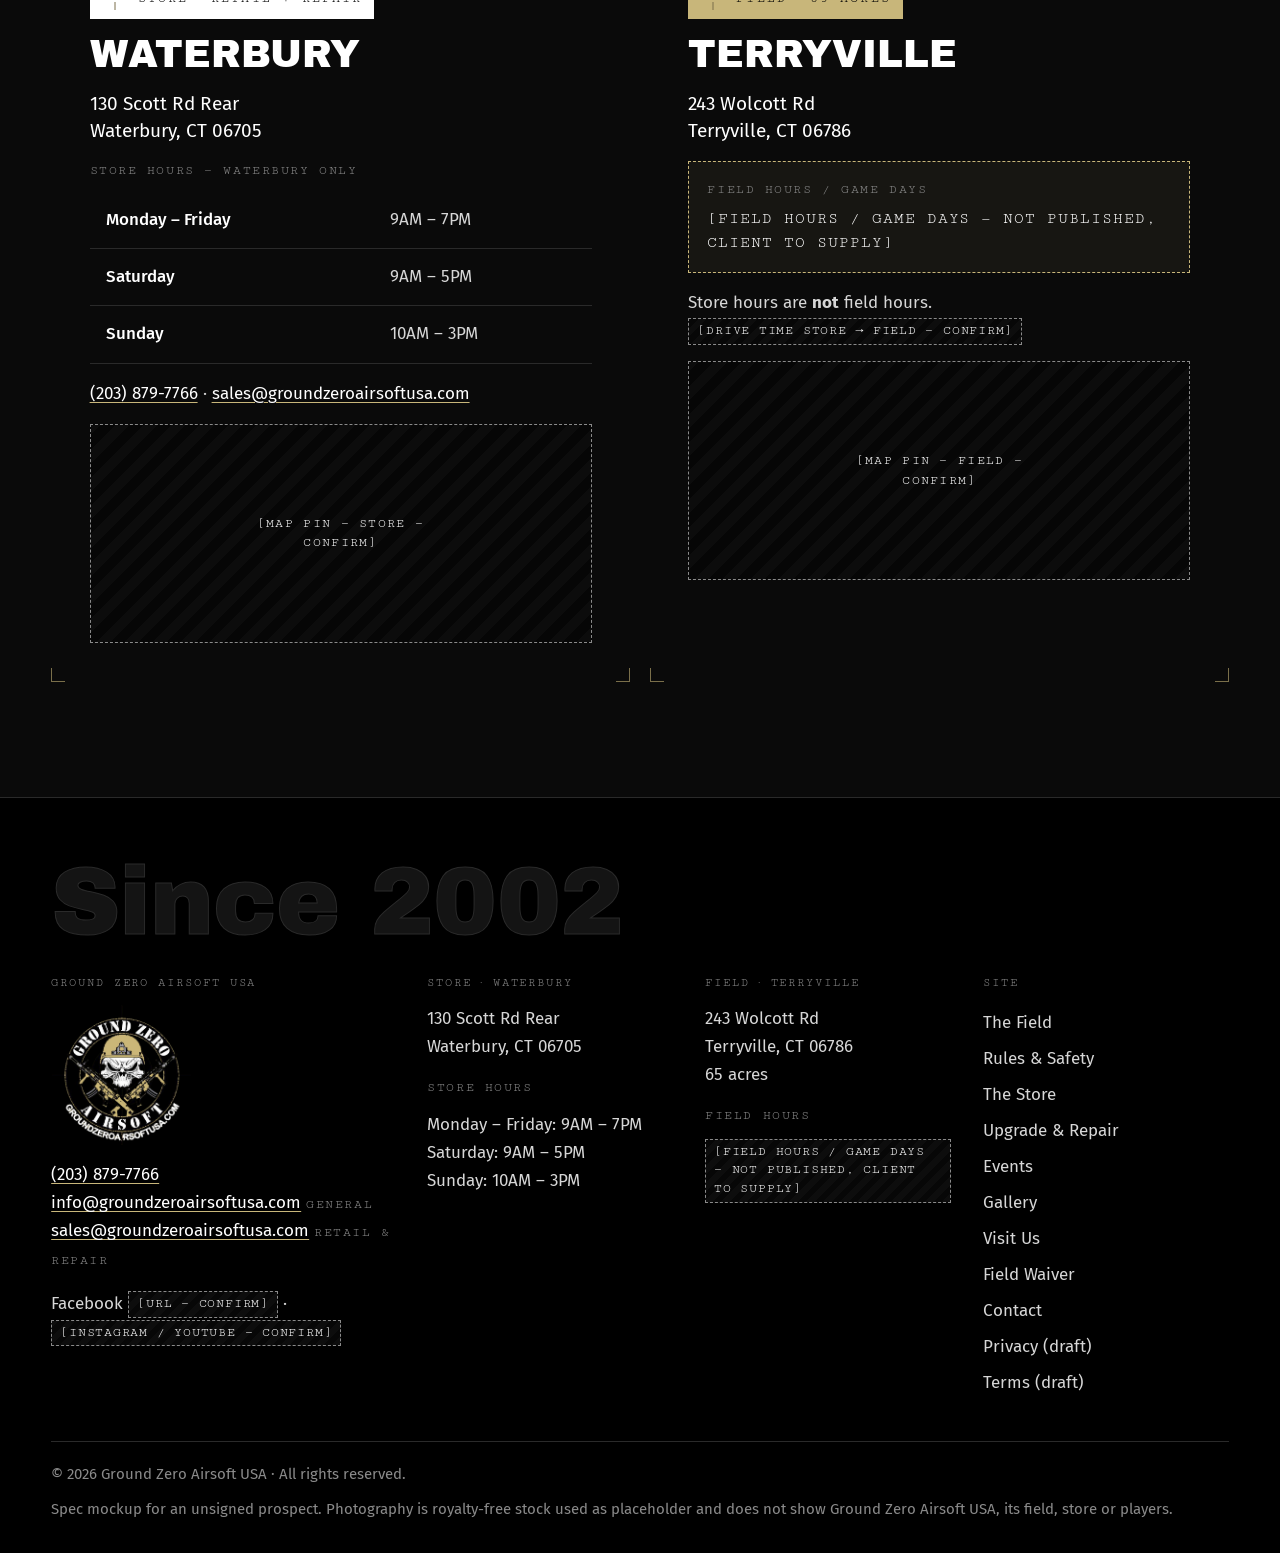
==== commit 11e1e8c3: "Update preview: their logo and sampled tan Co-Authored-By: Claude Opus 5.5 <noreply@anthropic.com>" ====
--- a/contact.html
+++ b/contact.html
@@ -18,7 +18,7 @@
 <div class="mock-ribbon">Spec mockup · Ground Zero Airsoft USA has not signed · not the live site · all photos are stock placeholders</div>
 <header class="site-head">
   <div class="wrap">
-    <a class="brand" href="index.html" aria-label="Ground Zero Airsoft USA home"><span class="display">Ground Zero</span><span class="mono">Airsoft USA · est. 2002</span></a>
+    <a class="brand" href="index.html" aria-label="Ground Zero Airsoft USA home"><img class="brand-logo" src="assets/logo-gza.png" alt="" width="44" height="44"><span class="display">Ground Zero</span><span class="mono">Airsoft USA · est. 2002</span></a>
     <button class="menu-btn" aria-expanded="false" aria-controls="site-nav">Menu</button>
     <nav class="nav" id="site-nav" aria-label="Main"><ul><li><a href="index.html">Home</a></li><li><a href="field.html">The Field</a></li><li><a href="rules.html">Rules &amp; Safety</a></li><li><a href="store.html">The Store</a></li><li><a href="upgrade-repair.html">Upgrade &amp; Repair</a></li><li><a href="events.html">Events</a></li><li><a href="gallery.html">Gallery</a></li><li><a href="visit.html">Visit Us</a></li><li><a href="waiver.html">Field Waiver</a></li></ul></nav>
     <a class="head-call" href="tel:+12038797766"><svg class="xmark" viewBox="0 0 26 26" aria-hidden="true" fill="none" stroke="currentColor" stroke-width="1"><path d="M13 1v8M13 17v8M1 13h8M17 13h8"/><circle cx="13" cy="13" r="1.2" fill="currentColor"/></svg>(203) 879-7766</a>
@@ -67,7 +67,7 @@
     <div class="foot-grid">
       <div>
         <h2>Ground Zero Airsoft USA</h2>
-        <p><span class="flag ">[LOGO BADGE — CLIENT TO SUPPLY]</span></p>
+        <img class="foot-logo" src="assets/logo-gza.png" alt="Ground Zero Airsoft logo" width="140" height="140" loading="lazy">
         <p><a href="tel:+12038797766">(203) 879-7766</a><br><a href="mailto:info@groundzeroairsoftusa.com">info@groundzeroairsoftusa.com</a> <span class="mono">General</span><br><a href="mailto:sales@groundzeroairsoftusa.com">sales@groundzeroairsoftusa.com</a> <span class="mono">Retail &amp; repair</span></p>
         <p>Facebook <span class="flag ">[URL — CONFIRM]</span> · <span class="flag ">[INSTAGRAM / YOUTUBE — CONFIRM]</span></p>
       </div>
--- a/styles.css
+++ b/styles.css
@@ -1,14 +1,14 @@
 /* ==========================================================================
    Ground Zero Airsoft USA — spec mockup
-   Register: their own badge. True black + white + logo tan (#C9A961, CONFIRM
-   from the logo file). Tan draws lines and sets figures; it never fills area.
+   Register: their own badge. True black + white + logo tan (#C8B67A, sampled
+   from their logo file). Tan draws lines and sets figures; it never fills area.
    Heavy, wide, warm, institutional. NO BLUE anywhere: the theme-default blue
    is gone, and electric blue belongs to another lead in this folder.
    The reticle is the design system: rings, crosshairs, tick rings, brackets.
    ========================================================================== */
 
 @property --arm { syntax: "<length>"; inherits: true; initial-value: 14px; }
-@property --bc  { syntax: "<color>";  inherits: true; initial-value: #7A6637; }
+@property --bc  { syntax: "<color>";  inherits: true; initial-value: #7A6F4A; }
 
 :root {
   --zero: #000000;          /* true black — the logo's ground, ~80% of every page */
@@ -18,9 +18,9 @@
   --muted: #8A8A8A;         /* 6.1:1 on black */
   --body: #D6D6D6;
   --white: #FFFFFF;         /* display type, the dominant high-contrast voice */
-  --tan: #C9A961;           /* [CONFIRM — SAMPLE FROM LOGO FILE] precious minority accent, ~5%: lines and figures, never area */
-  --tan-dim: #7A6637;
-  --tan-wash: rgba(201, 169, 97, .07);
+  --tan: #C8B67A;           /* sampled from their logo file (assets/logo-gza.png), 2026-10-09. Minority accent, ~5%: lines and figures, never area */
+  --tan-dim: #7A6F4A;
+  --tan-wash: rgba(200, 182, 122, .07);
 
   --f-display: "Archivo Black", "Arial Black", sans-serif;
   --f-body: "Fira Sans", system-ui, sans-serif;
@@ -532,7 +532,7 @@
 .hero-inner { display: grid; justify-items: center; padding-top: 72px; }
 .badge-lockup { position: relative; width: clamp(200px, 30vw, 300px); aspect-ratio: 1; margin: 0 auto 26px; color: var(--tan); }
 .badge-lockup::before { /* restrained tan sheen — same family, two stops; the tan itself stays flat */
-  content: ""; position: absolute; inset: 14%; border-radius: 50%; background: radial-gradient(circle at 50% 38%, rgba(201, 169, 97, .16), rgba(201, 169, 97, 0) 70%); }
+  content: ""; position: absolute; inset: 14%; border-radius: 50%; background: radial-gradient(circle at 50% 38%, rgba(200, 182, 122, .16), rgba(200, 182, 122, 0) 70%); }
 .badge-lockup svg { position: absolute; inset: 0; width: 100%; height: 100%; overflow: visible; }
 .badge-lockup .ring-text { font: 400 9.5px/1 var(--f-display); letter-spacing: .32em; fill: var(--white); }
 .badge-lockup .logo-slot { position: absolute; inset: 31%; border-radius: 50%; border: 1px dashed var(--tan-dim); display: grid; place-items: center; text-align: center; padding: 6px;
@@ -667,3 +667,11 @@
   .hero-inner { padding-top: 96px; }
   .stat-ring { max-width: 132px; }
 }
+
+/* ---------- Real logo (supplied 2026-10-09) ---------- */
+.badge-lockup { width: clamp(220px, 32vw, 340px); }
+.badge-lockup .logo-img { position: absolute; inset: 4%; width: 92%; height: 92%; object-fit: contain; }
+.js-motion .badge-lockup .logo-img { animation: converge 500ms var(--ease) both 120ms; }
+.brand { gap: 12px; }
+.brand-logo { width: 44px; height: 44px; flex: none; }
+.foot-logo { width: 140px; height: auto; margin-bottom: 16px; }
